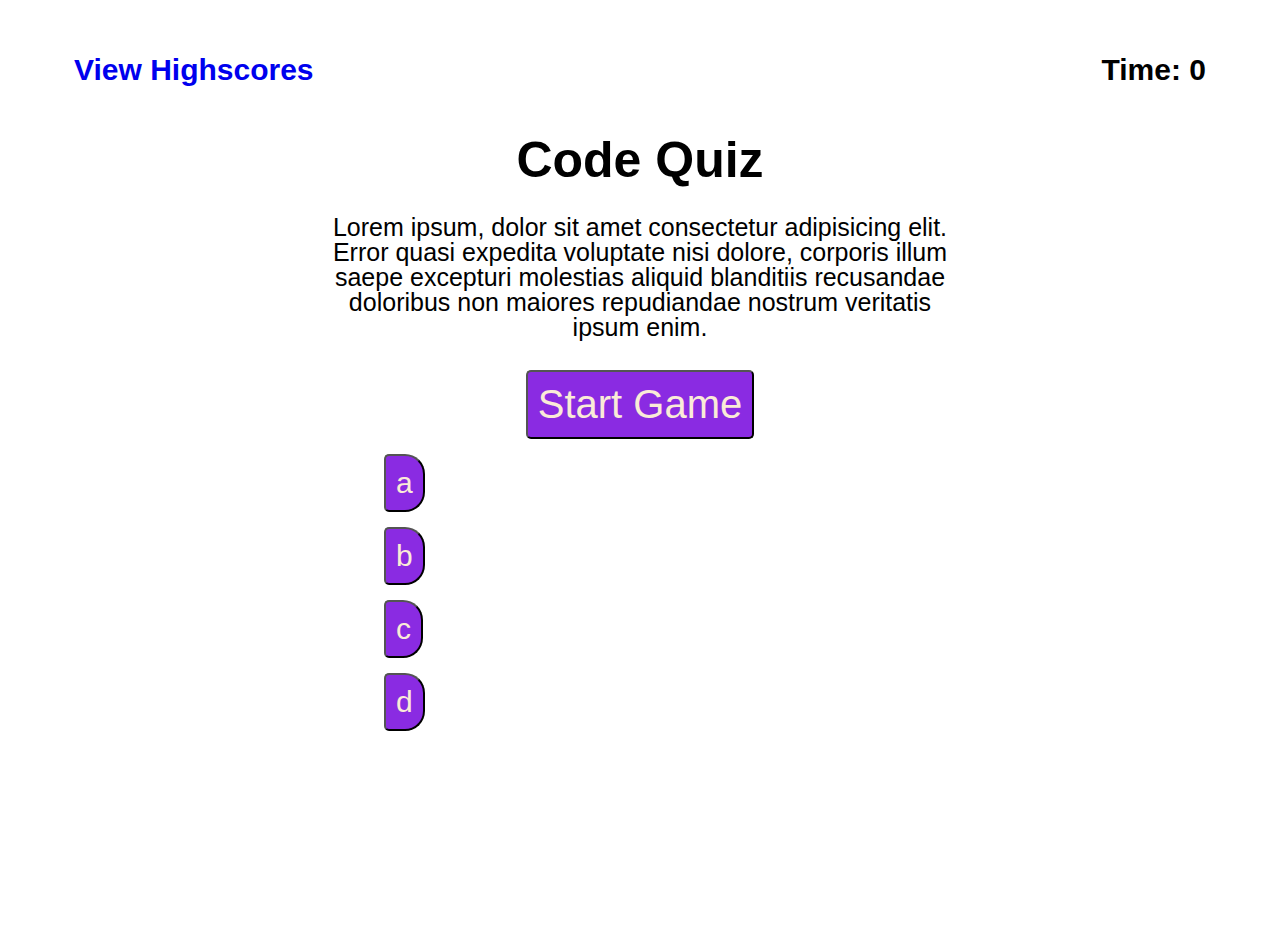
==== index.html @ b16ad724 "html/css for front page" ====
<!DOCTYPE html>
<html lang="en-us">

<head>
    <meta charset="UTF-8" />
    <meta name="viewport" content="width=device-width, initial-scale=1.0" />
    <title>Code Quiz</title>
    <!--Links to External CSS files-->
    <link rel="stylesheet" href="./assets/css/reset.css" />
    <link rel="stylesheet" href="./assets/css/style.css" />
</head>

<body>
    <!-- Header with highscore and timer elements-->
    <header>
        <h2 class="highscores-head">
            <a href="highscores.html">View Highscores</a>
        </h2>
        <h2 class="timer-head">Time: <span class="timer">0</span></h2>
    </header>

    <!--Main Content-->
    <main>
        <h1 class="center-align title ">Code Quiz</h1>
        <p class="center-align instructions "> Lorem ipsum, dolor sit amet consectetur adipisicing elit. Error quasi expedita voluptate nisi dolore, corporis illum saepe excepturi molestias aliquid blanditiis recusandae doloribus non maiores repudiandae nostrum veritatis ipsum enim.</p>
        <div class="choice-buttons">
            <button class="start-button"> Start Game</button>
            <button class="multi-button">a</button>
            <button class="multi-button">b</button>
            <button class="multi-button">c</button>
            <button class="multi-button">d</button>    
        </div>
        
    </main>

    <!-- Links to External JS Scripts-->
    <script src= "./assets/js/script.js"></script>
</body>

</html>
---- assets/css/style.css ----
body {
    margin-top: 5vh;
    margin-inline: 5vw;
}
header {
    padding: 10px;
    height: 10vh;
}

h1 {
    font-size: 50px;
}

h2 {
    font-size: 30px;
}

p {
    font-size: 25px;
}

a {
    text-decoration: none;
}

main {
    margin-inline: 20vw;
}

.highscores-head {
    float: left;
}

.timer-head {
    float: right;
}

.center-align {
    text-align: center;
}

.title {
    margin-bottom: 30px;
}

.instructions {
    margin-bottom: 30px;
}

.choice-buttons button{
    width: auto;
    margin-bottom: 15px;
    padding: 10px;
    background-color: blueviolet;
    color:antiquewhite;

    display: block;
}

.start-button {
    font-size: 40px;
    margin-inline: auto;
    border-radius: 5px;
}

.multi-button {
    font-size: 30px;
    margin-left: 5vw;
    border-radius: 5px 20px 20px 5px;
}
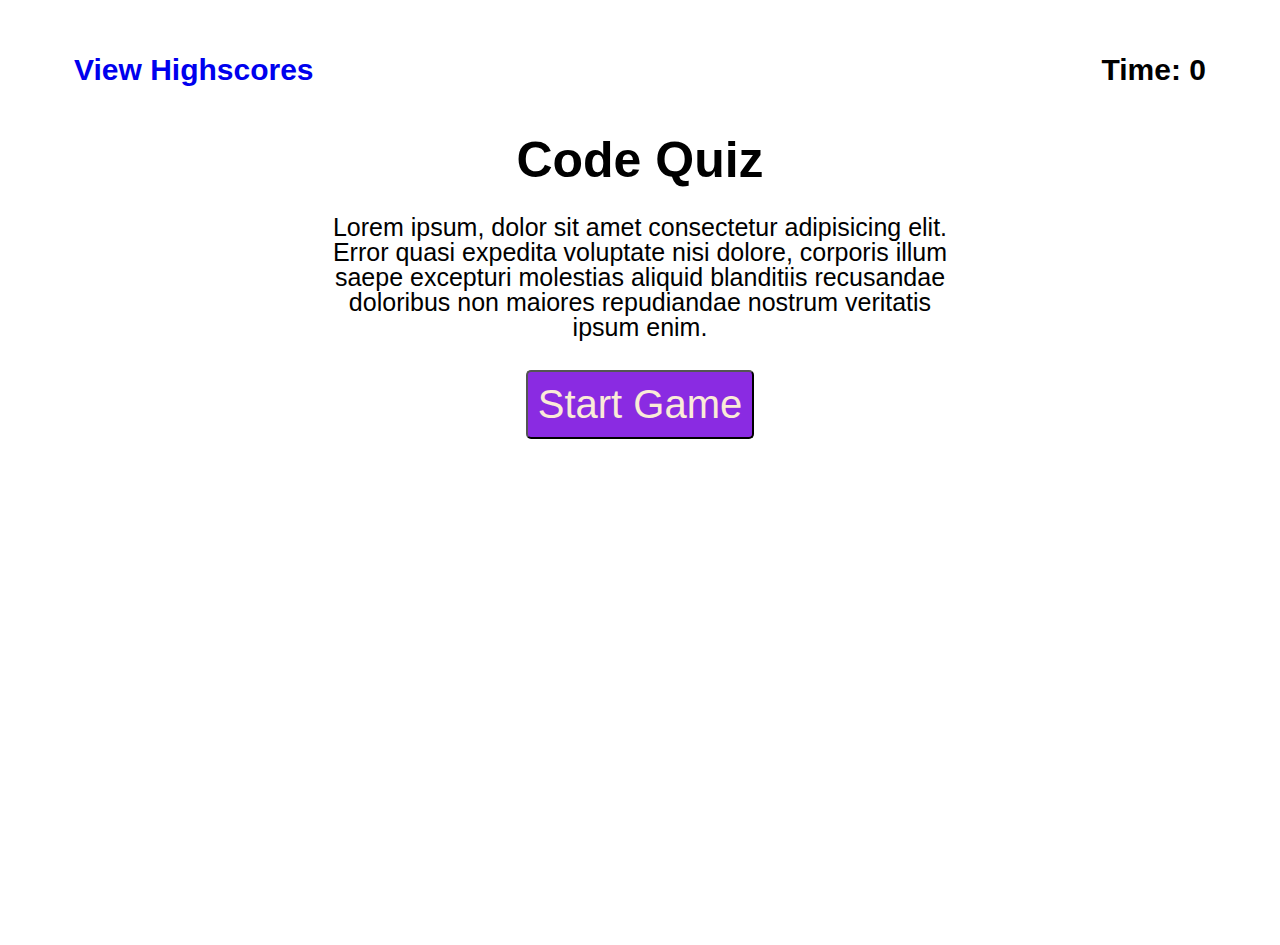
==== commit 4eb3acc8: "js for timer, start/end of game, and new questions" ====
--- a/index.html
+++ b/index.html
@@ -21,14 +21,14 @@
 
     <!--Main Content-->
     <main>
-        <h1 class="center-align title ">Code Quiz</h1>
-        <p class="center-align instructions "> Lorem ipsum, dolor sit amet consectetur adipisicing elit. Error quasi expedita voluptate nisi dolore, corporis illum saepe excepturi molestias aliquid blanditiis recusandae doloribus non maiores repudiandae nostrum veritatis ipsum enim.</p>
+        <h1 class="center-align title">Code Quiz</h1>
+        <p class="text-content"> Lorem ipsum, dolor sit amet consectetur adipisicing elit. Error quasi expedita voluptate nisi dolore, corporis illum saepe excepturi molestias aliquid blanditiis recusandae doloribus non maiores repudiandae nostrum veritatis ipsum enim.</p>
+        <button class="start-button"> Start Game</button>
         <div class="choice-buttons">
-            <button class="start-button"> Start Game</button>
-            <button class="multi-button">a</button>
-            <button class="multi-button">b</button>
-            <button class="multi-button">c</button>
-            <button class="multi-button">d</button>    
+            <button class="multi-button" id="button-a"> A. <span id="answer-a"></span></button>
+            <button class="multi-button" id="button-b"> B. <span id="answer-b"></span></button>
+            <button class="multi-button" id="button-c"> C. <span id="answer-c"></span></button>
+            <button class="multi-button" id="button-d"> D. <span id="answer-d"></span></button>
         </div>
         
     </main>
--- a/assets/css/style.css
+++ b/assets/css/style.css
@@ -43,30 +43,32 @@
     margin-bottom: 30px;
 }
 
-.instructions {
+.text-content {
     margin-bottom: 30px;
+    text-align: center;
 }
 
-.choice-buttons button{
+button{
     width: auto;
     margin-bottom: 15px;
     padding: 10px;
     background-color: blueviolet;
     color:antiquewhite;
 
-    display: block;
 }
 
 .start-button {
     font-size: 40px;
     margin-inline: auto;
     border-radius: 5px;
+    display: block;
 }
 
 .multi-button {
     font-size: 30px;
     margin-left: 5vw;
     border-radius: 5px 20px 20px 5px;
+    display: none;
 }
 
 
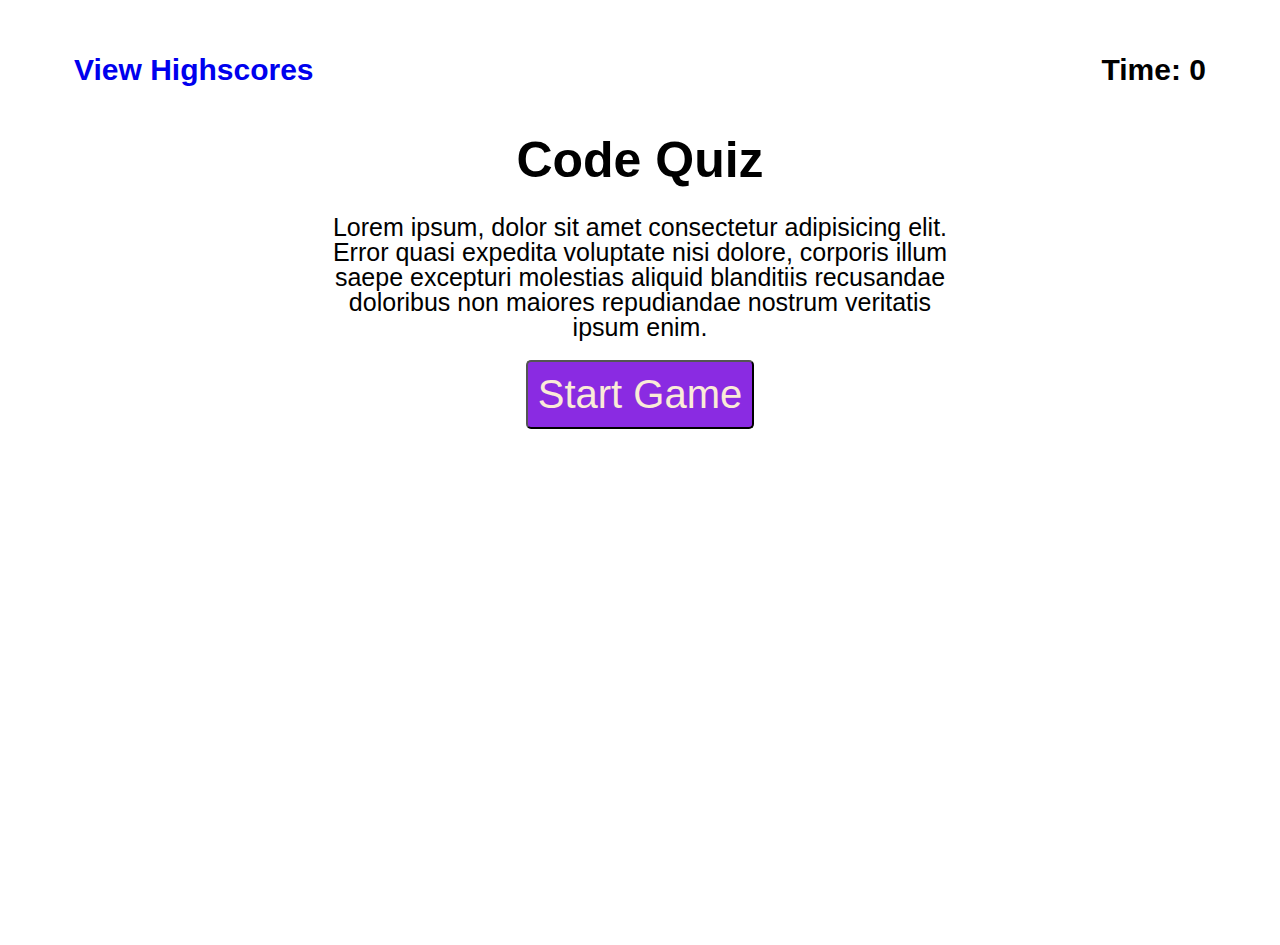
==== commit 44b4eb68: "results screen and high scores" ====
--- a/index.html
+++ b/index.html
@@ -25,11 +25,40 @@
         <p class="text-content"> Lorem ipsum, dolor sit amet consectetur adipisicing elit. Error quasi expedita voluptate nisi dolore, corporis illum saepe excepturi molestias aliquid blanditiis recusandae doloribus non maiores repudiandae nostrum veritatis ipsum enim.</p>
         <button class="start-button"> Start Game</button>
         <div class="choice-buttons">
-            <button class="multi-button" id="button-a"> A. <span id="answer-a"></span></button>
-            <button class="multi-button" id="button-b"> B. <span id="answer-b"></span></button>
-            <button class="multi-button" id="button-c"> C. <span id="answer-c"></span></button>
-            <button class="multi-button" id="button-d"> D. <span id="answer-d"></span></button>
+            <button 
+                class="multi-button" 
+                id="button-1"
+                answer="wrong"> 
+                A. <span id="answer-1"></span>
+            </button>
+            <button 
+                class="multi-button" 
+                id="button-2"
+                answer="wrong"> 
+                B. <span id="answer-2"></span>
+            </button>
+            <button 
+                class="multi-button" 
+                id="button-3"
+                answer="wrong"> 
+                C. <span id="answer-3"></span>
+            </button>
+            <button 
+                class="multi-button" 
+                id="button-4"
+                answer="wrong"> 
+                D. <span id="answer-4"></span>
+            </button>
         </div>
+        <div class="center-align input-group">
+            <label for="initials">Enter initials:</label>
+            <input type="text" name="initials" id="initials"/>
+            <button id="submit-btn"> 
+                <a href="highscores.html">Submit</a>
+            </button>    
+        </div>
+        <div class="center-align quiz-feedback hidden"></div>
+        
         
     </main>
 
--- a/assets/css/style.css
+++ b/assets/css/style.css
@@ -37,14 +37,16 @@
 
 .center-align {
     text-align: center;
+    justify-content: center;
 }
 
 .title {
     margin-bottom: 30px;
+    display: block;
 }
 
 .text-content {
-    margin-bottom: 30px;
+    margin-bottom: 20px;
     text-align: center;
 }
 
@@ -64,11 +66,67 @@
     display: block;
 }
 
+.choice-buttons {
+    margin-block: 3vh;
+}
+
 .multi-button {
     font-size: 30px;
-    margin-left: 5vw;
+    margin-left: 3vw;
     border-radius: 5px 20px 20px 5px;
     display: none;
 }
 
+.quiz-feedback {
+    border-top: 2px solid gray;
+    padding: 10px;
+    font-style: italic;
+    font-size: 40px;
+    color: gray;
+}
 
+.hidden {
+    opacity: 0;
+    transition: opacity 1s;
+}
+
+.input-group {
+    display: none;
+}
+
+.input-group label {
+    font-size: 20px;
+}
+
+.input-group input {
+    height: 40px;
+    padding: 5px;
+    margin: 5px;
+}
+
+.input-group button {
+    font-size: 20px;
+    border-radius: 5px;
+}
+
+.input-group a {
+    color: antiquewhite;
+}
+
+/* Highscore CSS */
+.high-scores {
+    margin-block: 2.5vh;
+    margin-inline: 30vw;
+}
+
+.high-score-card {
+    background-color: rgb(171, 117, 221);
+    color: antiquewhite;
+    font-size: 30px;
+    padding: 15px;
+    margin: 15px;
+}
+
+#return-btn a {
+    color: antiquewhite;
+}
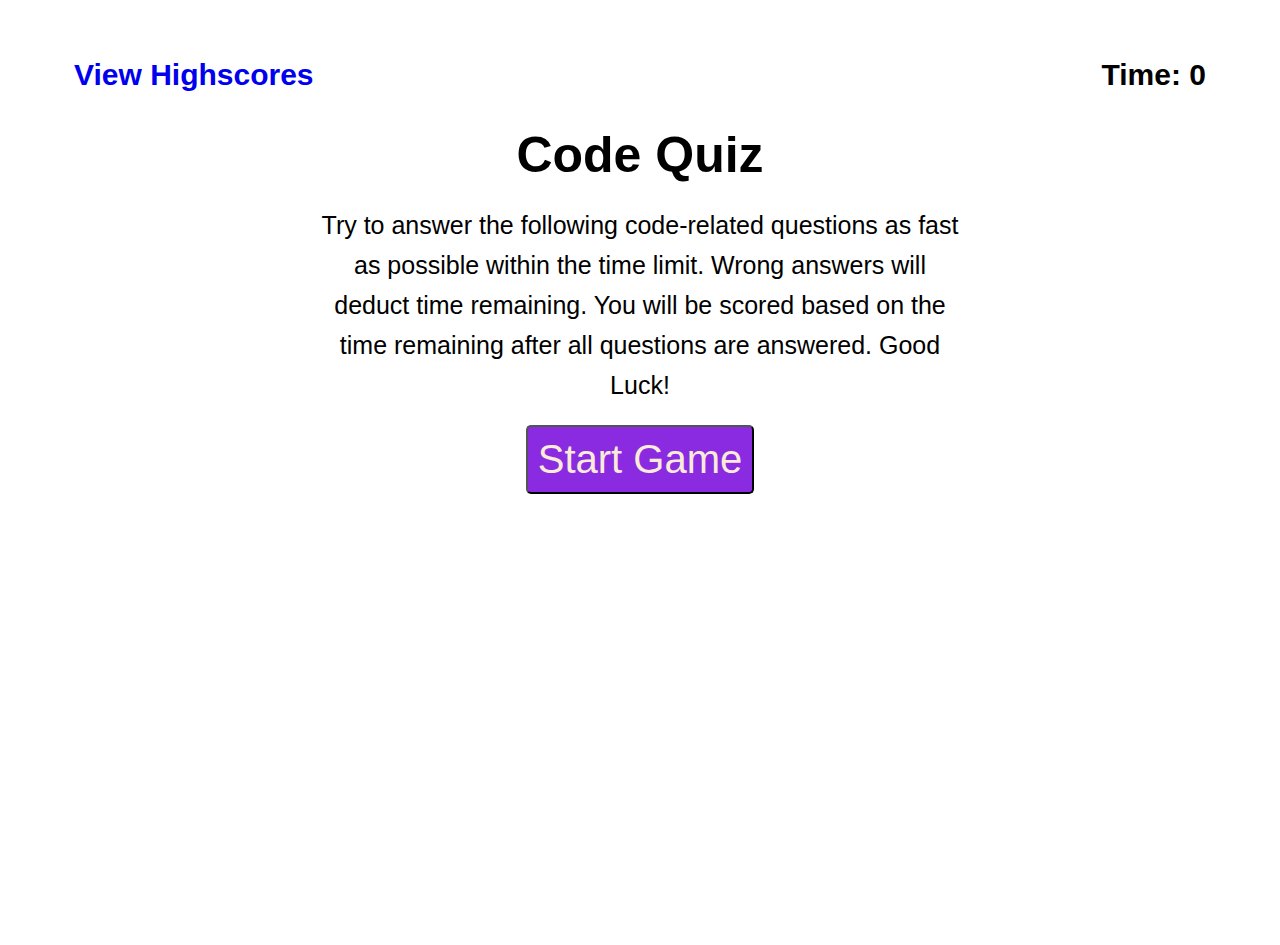
==== commit 0b4dda1a: "Added instruction text and fixed some highscore display" ====
--- a/index.html
+++ b/index.html
@@ -8,6 +8,7 @@
     <!--Links to External CSS files-->
     <link rel="stylesheet" href="./assets/css/reset.css" />
     <link rel="stylesheet" href="./assets/css/style.css" />
+    
 </head>
 
 <body>
@@ -22,7 +23,7 @@
     <!--Main Content-->
     <main>
         <h1 class="center-align title">Code Quiz</h1>
-        <p class="text-content"> Lorem ipsum, dolor sit amet consectetur adipisicing elit. Error quasi expedita voluptate nisi dolore, corporis illum saepe excepturi molestias aliquid blanditiis recusandae doloribus non maiores repudiandae nostrum veritatis ipsum enim.</p>
+        <p class="text-content"> Try to answer the following code-related questions as fast as possible within the time limit. Wrong answers will deduct time remaining. You will be scored based on the time remaining after all questions are answered. Good Luck!</p>
         <button class="start-button"> Start Game</button>
         <div class="choice-buttons">
             <button 
--- a/assets/css/style.css
+++ b/assets/css/style.css
@@ -1,6 +1,7 @@
 body {
     margin-top: 5vh;
     margin-inline: 5vw;
+    line-height: 40px;
 }
 header {
     padding: 10px;
@@ -71,7 +72,7 @@
 }
 
 .multi-button {
-    font-size: 30px;
+    font-size: 25px;
     margin-left: 3vw;
     border-radius: 5px 20px 20px 5px;
     display: none;
